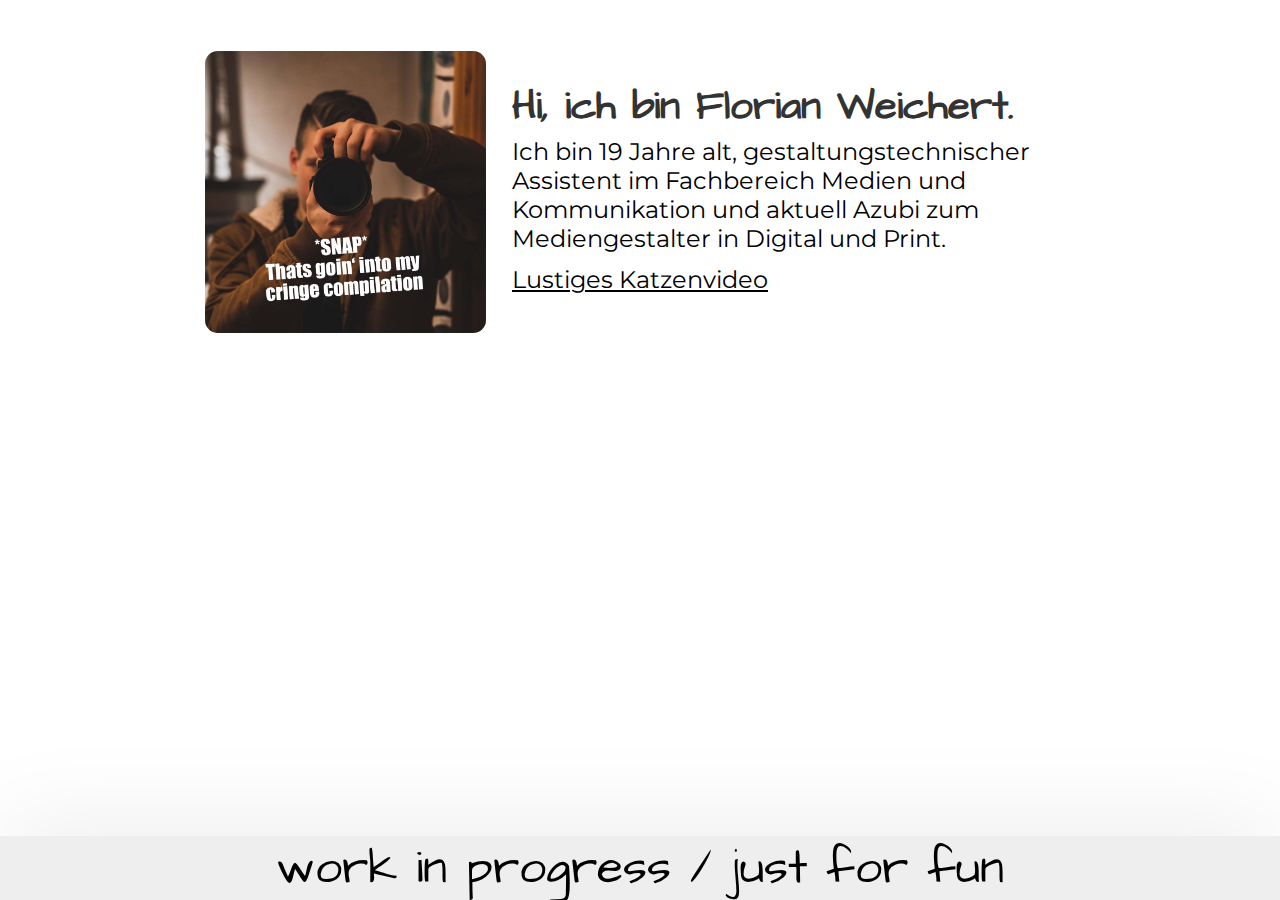
==== index.html @ a96bfc45 "content fix" ====
<!DOCTYPE html>
<html>
  <head>
    <meta charset="utf-8">
    <title>Florian Weichert</title>
    <meta name="keywords" content="Florian Weichert, Fotografie, Filmproduktion, Mediengestaltung">
    <meta name="description" content="Hi, ich bin Florian Weichert. Ich bin 19 Jahre alt, gestaltungstechnischer Assistent im Fachbereich Medien und Kommunikation und aktuell Azubi zum Mediengestalter in Digital und Print.">
    <meta name="author" content="Florian Weichert">
    <link rel="stylesheet" href="style.css" type="text/css">
    <link href="https://fonts.googleapis.com/css2?family=Architects+Daughter&family=Montserrat&display=swap" rel="stylesheet">
    <link rel="shortcut icon" type="image/x-icon" href="images/favicon.ico">
  </head>
  <body lang="de">
    <div class="wrapper">
      <img src="images/website.jpg" alt="Ein cringy Bild">
      <div class="desc">
        <h1>Hi, ich bin Florian Weichert.</h1>
        <p>
          Ich bin 19 Jahre alt, gestaltungstechnischer Assistent im Fachbereich Medien und Kommunikation und aktuell Azubi zum Mediengestalter in Digital und Print.
        </p>
        <a href="https://www.youtube.com/watch?v=efef3J6rkaA">Lustiges Katzenvideo</a>
      </div>
    </div>
    <div class="floater">
      <p>
        work in progress / just for fun
      </p>
    </div>
  </body>
</html>
---- style.css ----
@charset "UTF-8";

* {
  margin: 0;
  padding: 0;
}

img {
  width: 100%;
}

body {
  /*background-image: url("images/bg-pattern.svg");*/
  margin-bottom: 30vw;
}

.wrapper {
  display: grid;
  grid-template-columns: 1fr;
  grid-column-gap: 2vw;
  margin: 5vw;
  padding-bottom: 5vw;
}

.wrapper > img {
  border-radius: 3vw;
}

.wrapper > .desc > h1 {
  line-height: 0.9em;
  font-family: 'Architects Daughter', cursive;
  font-size: 5em;
  margin-top: 0.5em;
  color: #333;
}

.wrapper > .desc > p {
  font-family: 'Montserrat', sans-serif;
  font-size: 2em;
  margin-top: 0.5em;
  margin-bottom: 0.5em;
}

.wrapper > .desc > a {
  text-align: left;
  width: 100%;
  font-family: 'Montserrat', sans-serif;
  font-weight: 400;
  color: black;
  font-size: 2em;
}

.floater {
  width: 100vw;
  height: 20vw;
  position: fixed;
  bottom: 0;
  background-color: #EEE;
  display: flex;
  flex-wrap: wrap;
  align-content: center;
  justify-content: center;
  box-shadow: 0 0 8vw 0 rgba(0, 0, 0, 0.1);
}

.floater > p {
  font-family: 'Architects Daughter', cursive;
  font-size: 3em;
}

@media only screen and (min-width: 999px) {

  body {
    margin-bottom: 5vw;
  }

  .wrapper {
    grid-template-columns: 1fr 2fr;
    margin: 4vw 16vw;
  }

  .wrapper > .desc {
    align-self: center;
  }

  .wrapper > .desc > h1 {
    font-size: 2.5em;
    margin-top: 0;
  }

  .wrapper > .desc > p {
    font-size: 1.5em;
  }

  .wrapper > img {
    border-radius: 1vw;
  }

  .wrapper > .desc > a {
    font-size: 1.5em;
  }

  .floater {
    height: 5vw;
  }

}
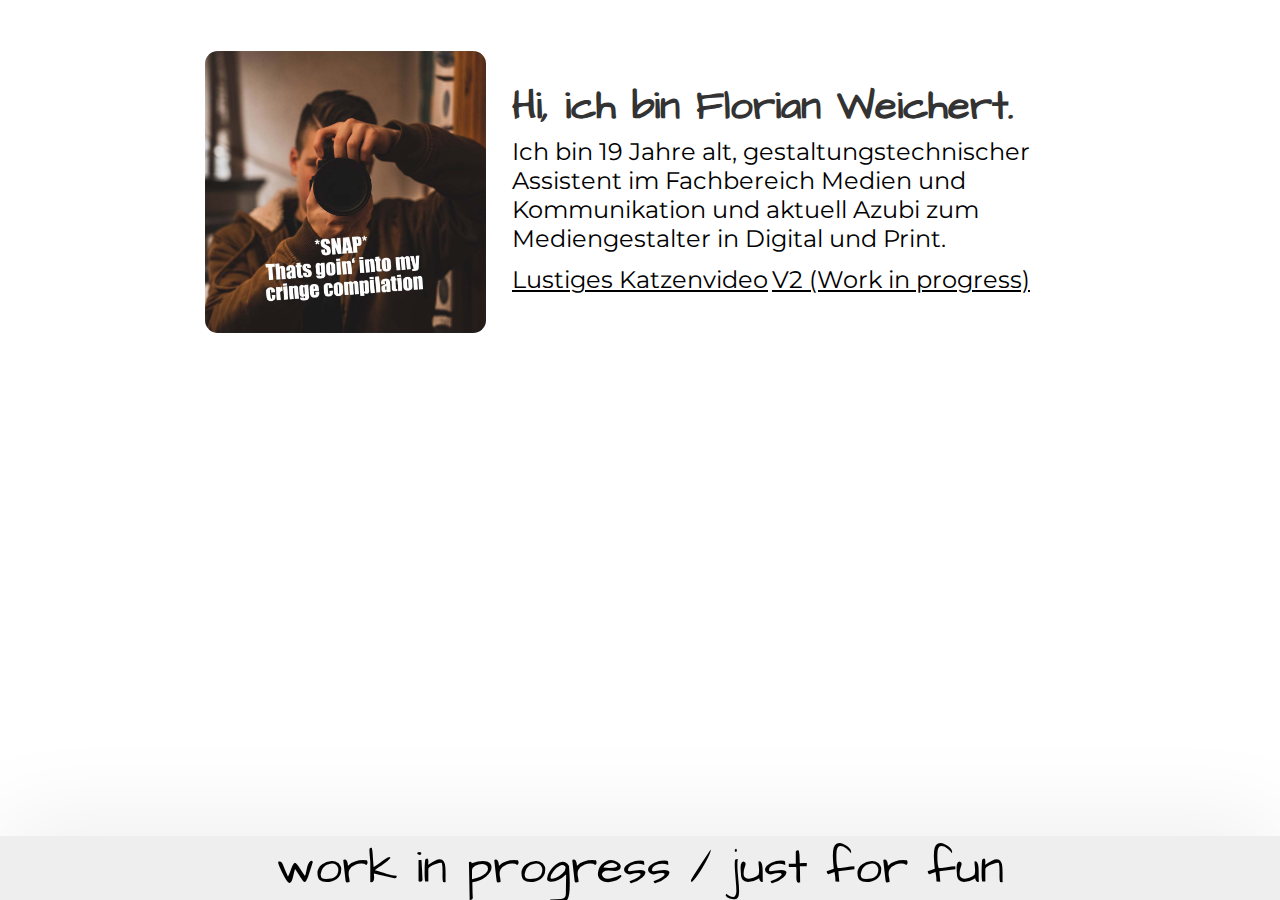
==== commit 6c648e1a: "Link to v2" ====
--- a/index.html
+++ b/index.html
@@ -9,6 +9,23 @@
     <link rel="stylesheet" href="style.css" type="text/css">
     <link href="https://fonts.googleapis.com/css2?family=Architects+Daughter&family=Montserrat&display=swap" rel="stylesheet">
     <link rel="shortcut icon" type="image/x-icon" href="images/favicon.ico">
+    <script type='application/ld+json'>
+      {
+        "@context": "http://www.schema.org",
+        "@type": "person",
+        "name": "Florian Weichert",
+        "jobTitle": "Mediengestalter",
+        "url": "https://fweichert.com",
+        "address": {
+          "@type": "PostalAddress",
+          "addressLocality": "Wuppertal",
+          "addressRegion": "North Rhine Westphalia",
+          "addressCountry": "Germany"
+        },
+        "email": "mail@fweichert.com",
+        "birthDate": "2001-03-07"
+      }
+    </script>
   </head>
   <body lang="de">
     <div class="wrapper">
@@ -19,6 +36,7 @@
           Ich bin 19 Jahre alt, gestaltungstechnischer Assistent im Fachbereich Medien und Kommunikation und aktuell Azubi zum Mediengestalter in Digital und Print.
         </p>
         <a href="https://www.youtube.com/watch?v=efef3J6rkaA">Lustiges Katzenvideo</a>
+        <a href="v2/index.html">V2 (Work in progress)</a>
       </div>
     </div>
     <div class="floater">
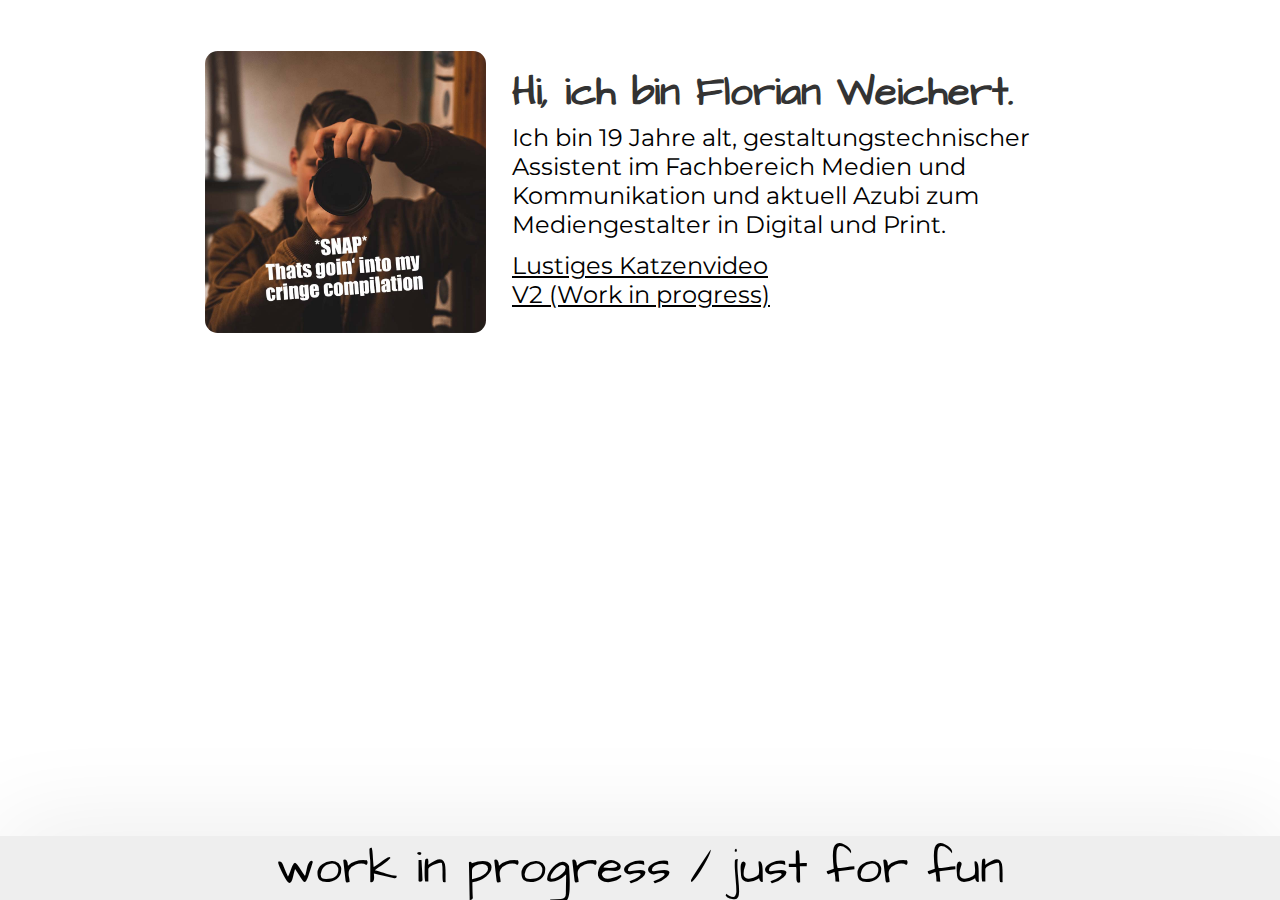
==== commit 34009baa: "Added break to v2 link" ====
--- a/index.html
+++ b/index.html
@@ -35,7 +35,7 @@
         <p>
           Ich bin 19 Jahre alt, gestaltungstechnischer Assistent im Fachbereich Medien und Kommunikation und aktuell Azubi zum Mediengestalter in Digital und Print.
         </p>
-        <a href="https://www.youtube.com/watch?v=efef3J6rkaA">Lustiges Katzenvideo</a>
+        <a href="https://www.youtube.com/watch?v=efef3J6rkaA">Lustiges Katzenvideo</a><br>
         <a href="v2/index.html">V2 (Work in progress)</a>
       </div>
     </div>
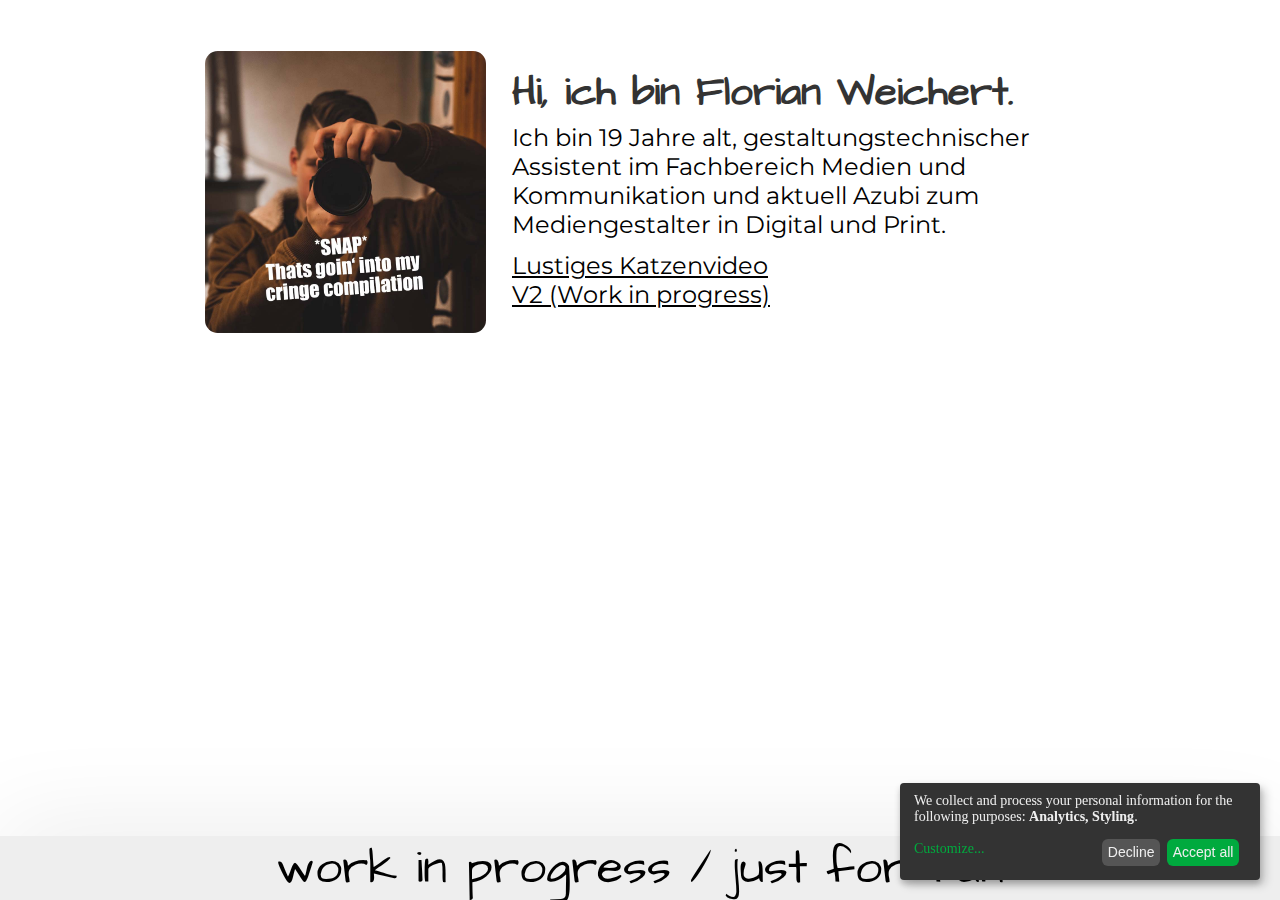
==== commit 2005c511: "klara config v1" ====
--- a/index.html
+++ b/index.html
@@ -26,6 +26,11 @@
         "birthDate": "2001-03-07"
       }
     </script>
+    <script defer type="text/javascript" src="klaro-config.js"></script>
+    <script defer type="text/javascript" src="klaro.js"></script>
+    <!-- google-analytics -->
+    <script type="text/plain" data-type="application/javascript" data-name="google-analytics" async data-src="https://www.googletagmanager.com/gtag/js?id=UA-178014075-1"></script>
+    <script type="text/plain" data-type="application/javascript" data-name="google-analytics">window.dataLayer = window.dataLayer || [];function gtag(){dataLayer.push(arguments);}gtag('js', new Date());gtag('config', 'UA-178014075-1');</script>
   </head>
   <body lang="de">
     <div class="wrapper">
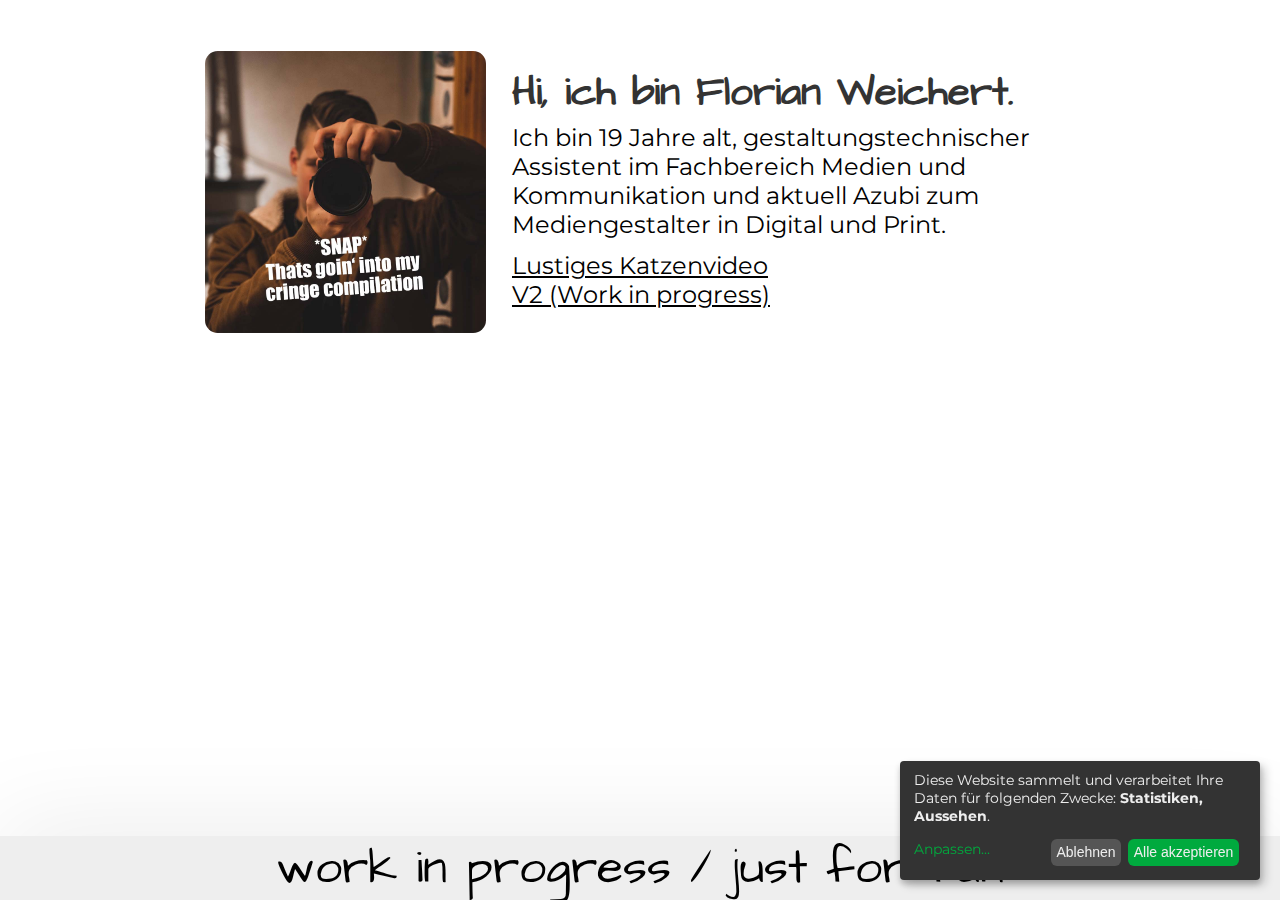
==== commit 97b91b5c: "Klaro translation" ====
--- a/index.html
+++ b/index.html
@@ -1,5 +1,5 @@
 <!DOCTYPE html>
-<html>
+<html lang="de">
   <head>
     <meta charset="utf-8">
     <title>Florian Weichert</title>
@@ -26,13 +26,14 @@
         "birthDate": "2001-03-07"
       }
     </script>
+    <link rel="stylesheet" href="klaro.css" type="text/css">
     <script defer type="text/javascript" src="klaro-config.js"></script>
     <script defer type="text/javascript" src="klaro.js"></script>
     <!-- google-analytics -->
-    <script type="text/plain" data-type="application/javascript" data-name="google-analytics" async data-src="https://www.googletagmanager.com/gtag/js?id=UA-178014075-1"></script>
-    <script type="text/plain" data-type="application/javascript" data-name="google-analytics">window.dataLayer = window.dataLayer || [];function gtag(){dataLayer.push(arguments);}gtag('js', new Date());gtag('config', 'UA-178014075-1');</script>
+    <script type="text/plain" data-type="application/javascript" data-name="googleAnalytics" async data-src="https://www.googletagmanager.com/gtag/js?id=UA-178014075-1"></script>
+    <script type="text/plain" data-type="application/javascript" data-name="googleAnalytics">window.dataLayer = window.dataLayer || [];function gtag(){dataLayer.push(arguments);}gtag('js', new Date());gtag('config', 'UA-178014075-1');</script>
   </head>
-  <body lang="de">
+  <body>
     <div class="wrapper">
       <img src="images/website.jpg" alt="Ein cringy Bild">
       <div class="desc">
--- a/klaro.css
+++ b/klaro.css
@@ -0,0 +1,563 @@
+.klaro .cookie-modal,
+.klaro .cookie-notice {
+  /* The switch - the box around the slider */
+  font-size: 14px;
+  font-family: 'Montserrat', sans-serif;
+}
+
+.klaro .cookie-modal .switch,
+.klaro .cookie-notice .switch {
+  position: relative;
+  display: inline-block;
+  width: 50px;
+  height: 30px;
+}
+
+.klaro .cookie-modal .cm-list-input:checked + .cm-list-label .slider,
+.klaro .cookie-notice .cm-list-input:checked + .cm-list-label .slider {
+  background-color: #00aa3e;
+}
+
+.klaro .cookie-modal .cm-list-input.half-checked:checked + .cm-list-label .slider,
+.klaro .cookie-notice .cm-list-input.half-checked:checked + .cm-list-label .slider {
+  opacity: 0.6;
+  background-color: #00aa3e;
+}
+
+.klaro .cookie-modal .cm-list-input.half-checked:checked + .cm-list-label .slider::before,
+.klaro .cookie-notice .cm-list-input.half-checked:checked + .cm-list-label .slider::before {
+  -ms-transform: translateX(10px);
+  transform: translateX(10px);
+}
+
+.klaro .cookie-modal .cm-list-input.only-required + .cm-list-label .slider,
+.klaro .cookie-notice .cm-list-input.only-required + .cm-list-label .slider {
+  opacity: 0.8;
+  background-color: #006a4e;
+}
+
+.klaro .cookie-modal .cm-list-input.only-required + .cm-list-label .slider::before,
+.klaro .cookie-notice .cm-list-input.only-required + .cm-list-label .slider::before {
+  -ms-transform: translateX(10px);
+  transform: translateX(10px);
+}
+
+.klaro .cookie-modal .cm-list-input.required:checked + .cm-list-label .slider,
+.klaro .cookie-notice .cm-list-input.required:checked + .cm-list-label .slider {
+  opacity: 0.8;
+  background-color: #006a4e;
+  cursor: not-allowed;
+}
+
+.klaro .cookie-modal .slider,
+.klaro .cookie-notice .slider {
+  box-shadow: 0 4px 6px 0 rgba(0, 0, 0, 0.2), 5px 5px 10px 0 rgba(0, 0, 0, 0.19);
+}
+
+.klaro .cookie-modal .cm-list-input,
+.klaro .cookie-notice .cm-list-input {
+  position: absolute;
+  top: 0;
+  left: 0;
+  opacity: 0;
+  width: 50px;
+  height: 30px;
+}
+
+.klaro .cookie-modal .cm-list-label,
+.klaro .cookie-notice .cm-list-label {
+  /* The slider */
+  /* Rounded sliders */
+}
+
+.klaro .cookie-modal .cm-list-label .slider,
+.klaro .cookie-notice .cm-list-label .slider {
+  position: absolute;
+  cursor: pointer;
+  top: 0;
+  left: 0;
+  right: 0;
+  bottom: 0;
+  background-color: #ccc;
+  transition: 0.4s;
+  width: 50px;
+  display: inline-block;
+}
+
+.klaro .cookie-modal .cm-list-label .slider::before,
+.klaro .cookie-notice .cm-list-label .slider::before {
+  position: absolute;
+  content: '';
+  height: 20px;
+  width: 20px;
+  left: 5px;
+  bottom: 5px;
+  background-color: #fff;
+  transition: 0.4s;
+}
+
+.klaro .cookie-modal .cm-list-label .slider.round,
+.klaro .cookie-notice .cm-list-label .slider.round {
+  border-radius: 30px;
+}
+
+.klaro .cookie-modal .cm-list-label .slider.round::before,
+.klaro .cookie-notice .cm-list-label .slider.round::before {
+  border-radius: 50%;
+}
+
+.klaro .cookie-modal .cm-list-label input:focus + .slider,
+.klaro .cookie-notice .cm-list-label input:focus + .slider {
+  box-shadow: 0 0 1px #01440c;
+}
+
+.klaro .cookie-modal .cm-list-label input:checked + .slider::before,
+.klaro .cookie-notice .cm-list-label input:checked + .slider::before {
+  -ms-transform: translateX(20px);
+  transform: translateX(20px);
+}
+
+.klaro .cookie-modal .cm-list-input:focus + .cm-list-label .slider,
+.klaro .cookie-notice .cm-list-input:focus + .cm-list-label .slider {
+  box-shadow: 0 4px 6px 0 rgba(125, 125, 125, 0.2), 5px 5px 10px 0 rgba(125, 125, 125, 0.19);
+}
+
+.klaro .cookie-modal .cm-list-input:checked + .cm-list-label .slider::before,
+.klaro .cookie-notice .cm-list-input:checked + .cm-list-label .slider::before {
+  -ms-transform: translateX(20px);
+  transform: translateX(20px);
+}
+
+.klaro .cookie-modal .slider,
+.klaro .cookie-notice .slider {
+  box-shadow: 0 4px 6px 0 rgba(0, 0, 0, 0.2), 5px 5px 10px 0 rgba(0, 0, 0, 0.19);
+}
+
+.klaro .cookie-modal a,
+.klaro .cookie-notice a {
+  color: #00aa3e;
+  text-decoration: none;
+}
+
+.klaro .cookie-modal p,
+.klaro .cookie-modal strong,
+.klaro .cookie-modal h1,
+.klaro .cookie-modal h2,
+.klaro .cookie-modal ul,
+.klaro .cookie-modal li,
+.klaro .cookie-notice p,
+.klaro .cookie-notice strong,
+.klaro .cookie-notice h1,
+.klaro .cookie-notice h2,
+.klaro .cookie-notice ul,
+.klaro .cookie-notice li {
+  color: #eee;
+}
+
+.klaro .cookie-modal p,
+.klaro .cookie-modal h1,
+.klaro .cookie-modal h2,
+.klaro .cookie-modal ul,
+.klaro .cookie-modal li,
+.klaro .cookie-notice p,
+.klaro .cookie-notice h1,
+.klaro .cookie-notice h2,
+.klaro .cookie-notice ul,
+.klaro .cookie-notice li {
+  display: block;
+  text-align: left;
+  margin: 0;
+  padding: 0;
+  margin-top: 0.7em;
+}
+
+.klaro .cookie-modal .cm-link,
+.klaro .cookie-notice .cm-link {
+  margin-right: 0.5em;
+  vertical-align: middle;
+}
+
+.klaro .cookie-modal .cm-btn,
+.klaro .cookie-notice .cm-btn {
+  background: #555;
+  color: #eee;
+  border-radius: 6px;
+  padding: 6px 10px;
+  margin-right: 0.5em;
+  border: 0;
+  padding: 0.4em;
+  font-size: 1em;
+}
+
+.klaro .cookie-modal .cm-btn:disabled,
+.klaro .cookie-notice .cm-btn:disabled {
+  opacity: 0.5;
+}
+
+.klaro .cookie-modal .cm-btn.cm-btn-close,
+.klaro .cookie-notice .cm-btn.cm-btn-close {
+  background: #eee;
+  color: #000;
+}
+
+.klaro .cookie-modal .cm-btn.cm-btn-success,
+.klaro .cookie-notice .cm-btn.cm-btn-success {
+  background: #00aa3e;
+}
+
+.klaro .cookie-modal .cm-btn.cm-btn-info,
+.klaro .cookie-notice .cm-btn.cm-btn-info {
+  background: #0885ba;
+}
+
+.klaro .cookie-modal {
+  width: 100%;
+  height: 100%;
+  position: fixed;
+  overflow: hidden;
+  left: 0;
+  top: 0;
+  z-index: 1000;
+}
+
+.klaro .cookie-modal.cm-embedded {
+  position: relative;
+  height: inherit;
+  width: inherit;
+  left: inherit;
+  right: inherit;
+  z-index: 0;
+}
+
+.klaro .cookie-modal.cm-embedded .cm-modal.cm-klaro {
+  position: relative;
+  -ms-transform: none;
+      transform: none;
+}
+
+.klaro .cookie-modal .cm-bg {
+  background: rgba(0, 0, 0, 0.5);
+  height: 100%;
+  width: 100%;
+  position: fixed;
+  top: 0;
+  left: 0;
+}
+
+.klaro .cookie-modal .cm-modal.cm-klaro {
+  z-index: 1001;
+  box-shadow: 0 4px 6px 0 rgba(0, 0, 0, 0.2), 5px 5px 10px 0 rgba(0, 0, 0, 0.19);
+  width: 100%;
+  max-height: 98%;
+  top: 50%;
+  -ms-transform: translateY(-50%);
+      transform: translateY(-50%);
+  position: fixed;
+  overflow: auto;
+  background: #333;
+  color: #eee;
+}
+
+@media (min-width: 660px) {
+  .klaro .cookie-modal .cm-modal.cm-klaro {
+    border-radius: 4px;
+    position: relative;
+    margin: 0 auto;
+    max-width: 640px;
+    height: auto;
+    width: auto;
+  }
+}
+
+.klaro .cookie-modal .cm-modal .hide {
+  border-style: none;
+  background: none;
+  position: absolute;
+  top: 20px;
+  right: 20px;
+  z-index: 1;
+}
+
+.klaro .cookie-modal .cm-modal .hide svg {
+  stroke: #eee;
+}
+
+.klaro .cookie-modal .cm-modal .cm-footer {
+  padding: 1em;
+  border-top: 1px solid #555;
+}
+
+.klaro .cookie-modal .cm-modal .cm-footer-buttons {
+  display: flex;
+  flex-flow: row;
+  justify-content: space-between;
+}
+
+.klaro .cookie-modal .cm-modal .cm-footer .cm-powered-by {
+  display: none;
+  font-size: 0.8em;
+  padding-top: 4px;
+  text-align: center;
+}
+
+.klaro .cookie-modal .cm-modal .cm-footer .cm-powered-by a {
+  color: #999;
+  display: none;
+}
+
+.klaro .cookie-modal .cm-modal .cm-header {
+  padding: 1em;
+  padding-right: 24px;
+  border-bottom: 1px solid #555;
+}
+
+.klaro .cookie-modal .cm-modal .cm-header h1 {
+  margin: 0;
+  font-size: 2em;
+  display: block;
+}
+
+.klaro .cookie-modal .cm-modal .cm-header h1.title {
+  padding-right: 20px;
+}
+
+.klaro .cookie-modal .cm-modal .cm-body {
+  padding: 1em;
+}
+
+.klaro .cookie-modal .cm-modal .cm-body ul {
+  display: block;
+}
+
+.klaro .cookie-modal .cm-modal .cm-body span {
+  display: inline-block;
+  width: auto;
+}
+
+.klaro .cookie-modal .cm-modal .cm-body ul.cm-apps,
+.klaro .cookie-modal .cm-modal .cm-body ul.cm-purposes {
+  padding: 0;
+  margin: 0;
+}
+
+.klaro .cookie-modal .cm-modal .cm-body ul.cm-apps li.cm-purpose .cm-apps .cm-caret,
+.klaro .cookie-modal .cm-modal .cm-body ul.cm-purposes li.cm-purpose .cm-apps .cm-caret {
+  color: #888;
+}
+
+.klaro .cookie-modal .cm-modal .cm-body ul.cm-apps li.cm-purpose .cm-apps .cm-content,
+.klaro .cookie-modal .cm-modal .cm-body ul.cm-purposes li.cm-purpose .cm-apps .cm-content {
+  margin-left: -40px;
+  display: none;
+}
+
+.klaro .cookie-modal .cm-modal .cm-body ul.cm-apps li.cm-purpose .cm-apps .cm-content.expanded,
+.klaro .cookie-modal .cm-modal .cm-body ul.cm-purposes li.cm-purpose .cm-apps .cm-content.expanded {
+  margin-top: 10px;
+  display: block;
+}
+
+.klaro .cookie-modal .cm-modal .cm-body ul.cm-apps li.cm-app,
+.klaro .cookie-modal .cm-modal .cm-body ul.cm-apps li.cm-purpose,
+.klaro .cookie-modal .cm-modal .cm-body ul.cm-purposes li.cm-app,
+.klaro .cookie-modal .cm-modal .cm-body ul.cm-purposes li.cm-purpose {
+  position: relative;
+  line-height: 20px;
+  vertical-align: middle;
+  padding-left: 60px;
+  min-height: 40px;
+}
+
+.klaro .cookie-modal .cm-modal .cm-body ul.cm-apps li.cm-app:first-child,
+.klaro .cookie-modal .cm-modal .cm-body ul.cm-apps li.cm-purpose:first-child,
+.klaro .cookie-modal .cm-modal .cm-body ul.cm-purposes li.cm-app:first-child,
+.klaro .cookie-modal .cm-modal .cm-body ul.cm-purposes li.cm-purpose:first-child {
+  margin-top: 0;
+}
+
+.klaro .cookie-modal .cm-modal .cm-body ul.cm-apps li.cm-app .switch,
+.klaro .cookie-modal .cm-modal .cm-body ul.cm-apps li.cm-purpose .switch,
+.klaro .cookie-modal .cm-modal .cm-body ul.cm-purposes li.cm-app .switch,
+.klaro .cookie-modal .cm-modal .cm-body ul.cm-purposes li.cm-purpose .switch {
+  position: absolute;
+  left: 0;
+}
+
+.klaro .cookie-modal .cm-modal .cm-body ul.cm-apps li.cm-app p,
+.klaro .cookie-modal .cm-modal .cm-body ul.cm-apps li.cm-purpose p,
+.klaro .cookie-modal .cm-modal .cm-body ul.cm-purposes li.cm-app p,
+.klaro .cookie-modal .cm-modal .cm-body ul.cm-purposes li.cm-purpose p {
+  margin-top: 0;
+}
+
+.klaro .cookie-modal .cm-modal .cm-body ul.cm-apps li.cm-app p.purposes,
+.klaro .cookie-modal .cm-modal .cm-body ul.cm-apps li.cm-purpose p.purposes,
+.klaro .cookie-modal .cm-modal .cm-body ul.cm-purposes li.cm-app p.purposes,
+.klaro .cookie-modal .cm-modal .cm-body ul.cm-purposes li.cm-purpose p.purposes {
+  font-size: 0.8em;
+  color: #999;
+}
+
+.klaro .cookie-modal .cm-modal .cm-body ul.cm-apps li.cm-app.cm-toggle-all,
+.klaro .cookie-modal .cm-modal .cm-body ul.cm-apps li.cm-purpose.cm-toggle-all,
+.klaro .cookie-modal .cm-modal .cm-body ul.cm-purposes li.cm-app.cm-toggle-all,
+.klaro .cookie-modal .cm-modal .cm-body ul.cm-purposes li.cm-purpose.cm-toggle-all {
+  border-top: 1px solid #555;
+  padding-top: 1em;
+}
+
+.klaro .cookie-modal .cm-modal .cm-body ul.cm-apps li.cm-app span.cm-list-title,
+.klaro .cookie-modal .cm-modal .cm-body ul.cm-apps li.cm-purpose span.cm-list-title,
+.klaro .cookie-modal .cm-modal .cm-body ul.cm-purposes li.cm-app span.cm-list-title,
+.klaro .cookie-modal .cm-modal .cm-body ul.cm-purposes li.cm-purpose span.cm-list-title {
+  font-weight: 600;
+}
+
+.klaro .cookie-modal .cm-modal .cm-body ul.cm-apps li.cm-app span.cm-opt-out,
+.klaro .cookie-modal .cm-modal .cm-body ul.cm-apps li.cm-app span.cm-required,
+.klaro .cookie-modal .cm-modal .cm-body ul.cm-apps li.cm-purpose span.cm-opt-out,
+.klaro .cookie-modal .cm-modal .cm-body ul.cm-apps li.cm-purpose span.cm-required,
+.klaro .cookie-modal .cm-modal .cm-body ul.cm-purposes li.cm-app span.cm-opt-out,
+.klaro .cookie-modal .cm-modal .cm-body ul.cm-purposes li.cm-app span.cm-required,
+.klaro .cookie-modal .cm-modal .cm-body ul.cm-purposes li.cm-purpose span.cm-opt-out,
+.klaro .cookie-modal .cm-modal .cm-body ul.cm-purposes li.cm-purpose span.cm-required {
+  padding-left: 0.2em;
+  font-size: 0.8em;
+  color: #999;
+}
+
+.klaro .cookie-notice:not(.cookie-modal-notice) {
+  background: #333;
+  z-index: 999;
+  position: fixed;
+  width: 100%;
+  bottom: 0;
+  right: 0;
+}
+
+@media (min-width: 1024px) {
+  .klaro .cookie-notice:not(.cookie-modal-notice) {
+    box-shadow: 0 4px 6px 0 rgba(0, 0, 0, 0.2), 5px 5px 10px 0 rgba(0, 0, 0, 0.19);
+    border-radius: 4px;
+    position: fixed;
+    bottom: 20px;
+    right: 20px;
+    max-width: 360px;
+  }
+}
+
+@media (max-width: 1023px) {
+  .klaro .cookie-notice:not(.cookie-modal-notice) {
+    border-style: none;
+    border-radius: 0;
+  }
+}
+
+.klaro .cookie-notice:not(.cookie-modal-notice).cn-embedded {
+  position: relative;
+  height: inherit;
+  width: inherit;
+  left: inherit;
+  right: inherit;
+  bottom: inherit;
+  z-index: 0;
+}
+
+.klaro .cookie-notice:not(.cookie-modal-notice).cn-embedded .cn-body {
+  padding-top: 0.5em;
+}
+
+.klaro .cookie-notice:not(.cookie-modal-notice) .cn-body {
+  margin-bottom: 0;
+  margin-right: 0;
+  bottom: 0;
+  padding: 1em;
+  padding-top: 0;
+}
+
+.klaro .cookie-notice:not(.cookie-modal-notice) .cn-body p {
+  margin-bottom: 0.5em;
+}
+
+.klaro .cookie-notice:not(.cookie-modal-notice) .cn-body p.cn-changes {
+  text-decoration: underline;
+}
+
+.klaro .cookie-notice:not(.cookie-modal-notice) .cn-body .cn-learn-more {
+  display: inline-block;
+  flex-grow: 1;
+}
+
+.klaro .cookie-notice:not(.cookie-modal-notice) .cn-body .cn-buttons {
+  display: inline-block;
+  margin-top: -0.5em;
+}
+
+@media (max-width: 384px) {
+  .klaro .cookie-notice:not(.cookie-modal-notice) .cn-body .cn-buttons {
+    width: 100%;
+  }
+}
+
+.klaro .cookie-notice:not(.cookie-modal-notice) .cn-body .cn-buttons button.cm-btn {
+  margin-top: 0.5em;
+}
+
+@media (max-width: 384px) {
+  .klaro .cookie-notice:not(.cookie-modal-notice) .cn-body .cn-buttons button.cm-btn {
+    width: calc(50% - 0.5em);
+  }
+}
+
+.klaro .cookie-notice:not(.cookie-modal-notice) .cn-body .cn-ok {
+  margin-top: -0.5em;
+  display: flex;
+  flex-flow: row;
+  flex-wrap: wrap;
+  justify-content: right;
+  align-items: center;
+}
+
+.klaro .cookie-notice:not(.cookie-modal-notice) .cn-body .cn-ok a,
+.klaro .cookie-notice:not(.cookie-modal-notice) .cn-body .cn-ok div {
+  margin-top: 0.5em;
+}
+
+.klaro .cookie-modal-notice {
+  z-index: 1001;
+  box-shadow: 0 4px 6px 0 rgba(0, 0, 0, 0.2), 5px 5px 10px 0 rgba(0, 0, 0, 0.19);
+  width: 100%;
+  max-height: 98%;
+  top: 50%;
+  -ms-transform: translateY(-50%);
+      transform: translateY(-50%);
+  position: fixed;
+  overflow: auto;
+  background: #333;
+  color: #eee;
+  padding: 1em;
+  padding-top: 0.2em;
+}
+
+@media (min-width: 400px) {
+  .klaro .cookie-modal-notice {
+    border-radius: 4px;
+    position: relative;
+    margin: 0 auto;
+    max-width: 400px;
+    height: auto;
+    width: auto;
+  }
+}
+
+.klaro .cookie-modal-notice .cn-ok {
+  display: flex;
+  flex-flow: row;
+  justify-content: space-between;
+  align-items: center;
+  margin-top: 1em;
+}
+
+.klaro .cookie-notice-hidden {
+  display: none !important;
+}
